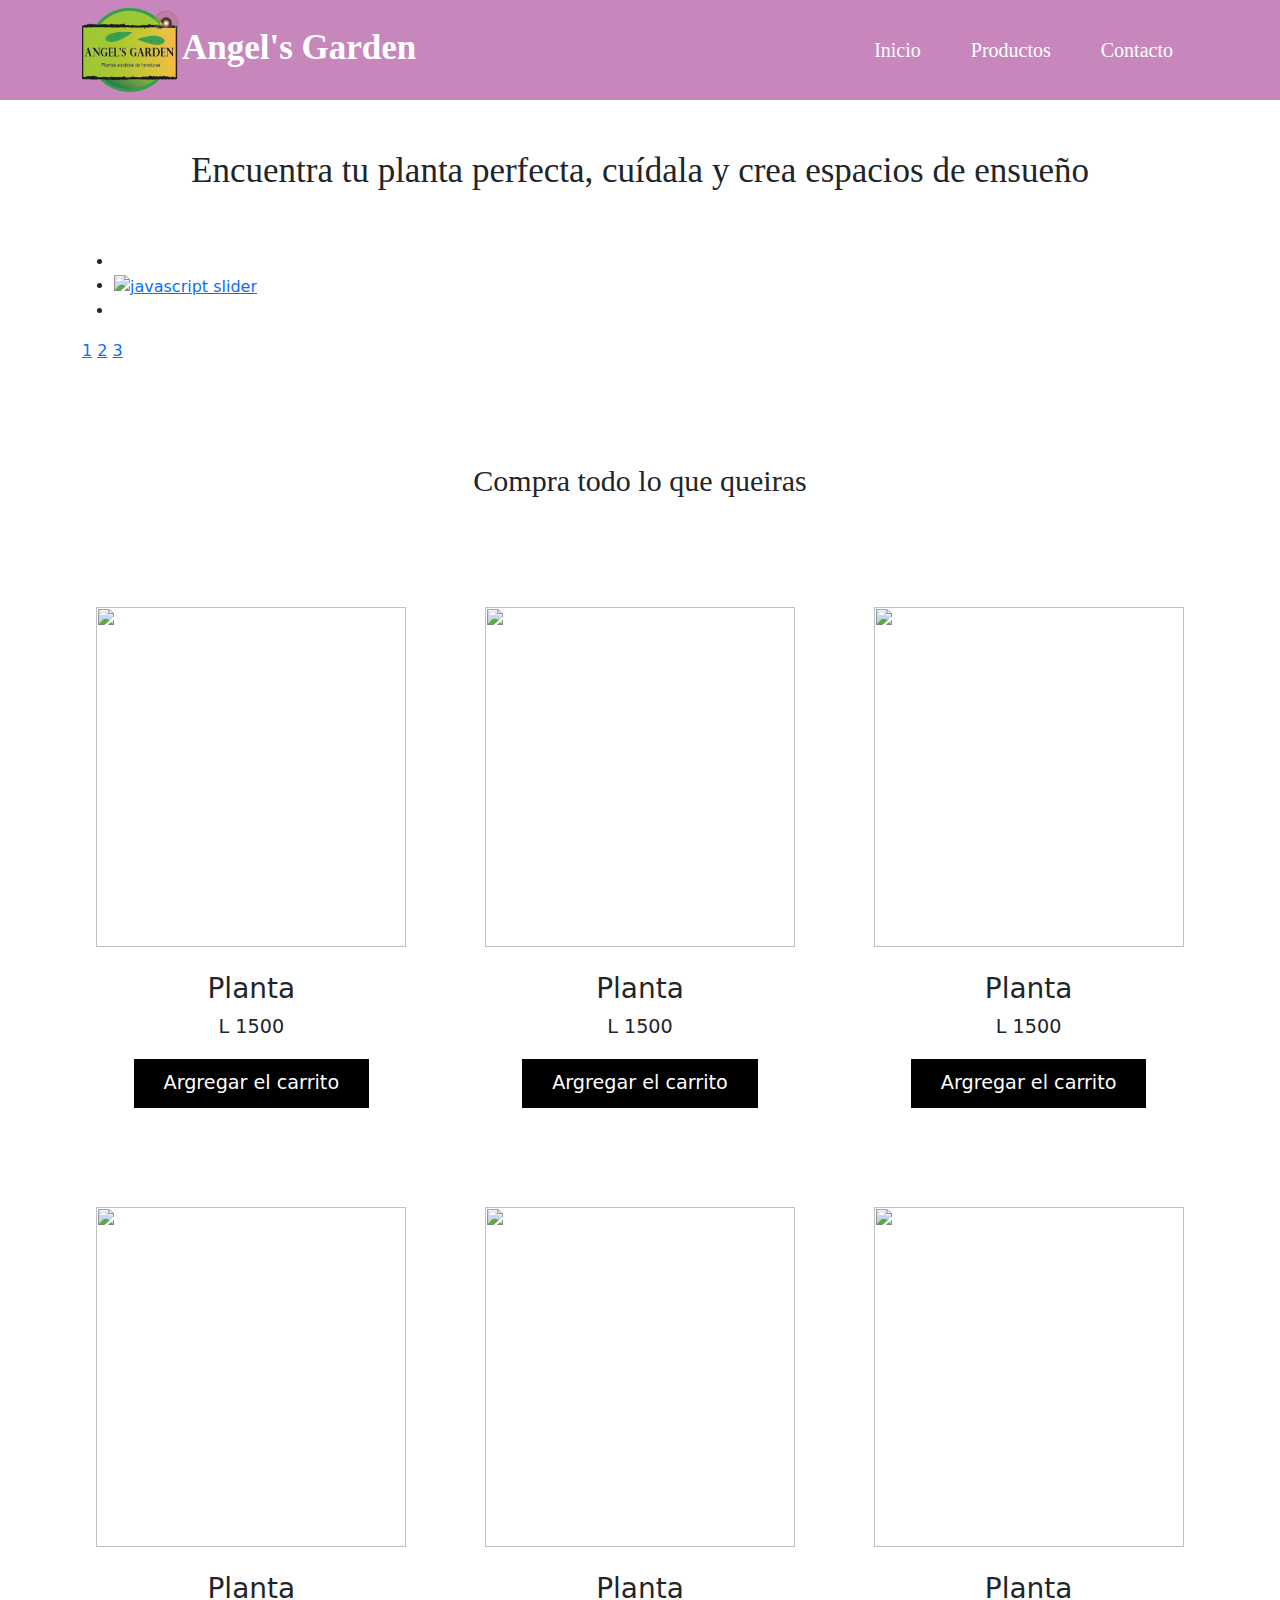
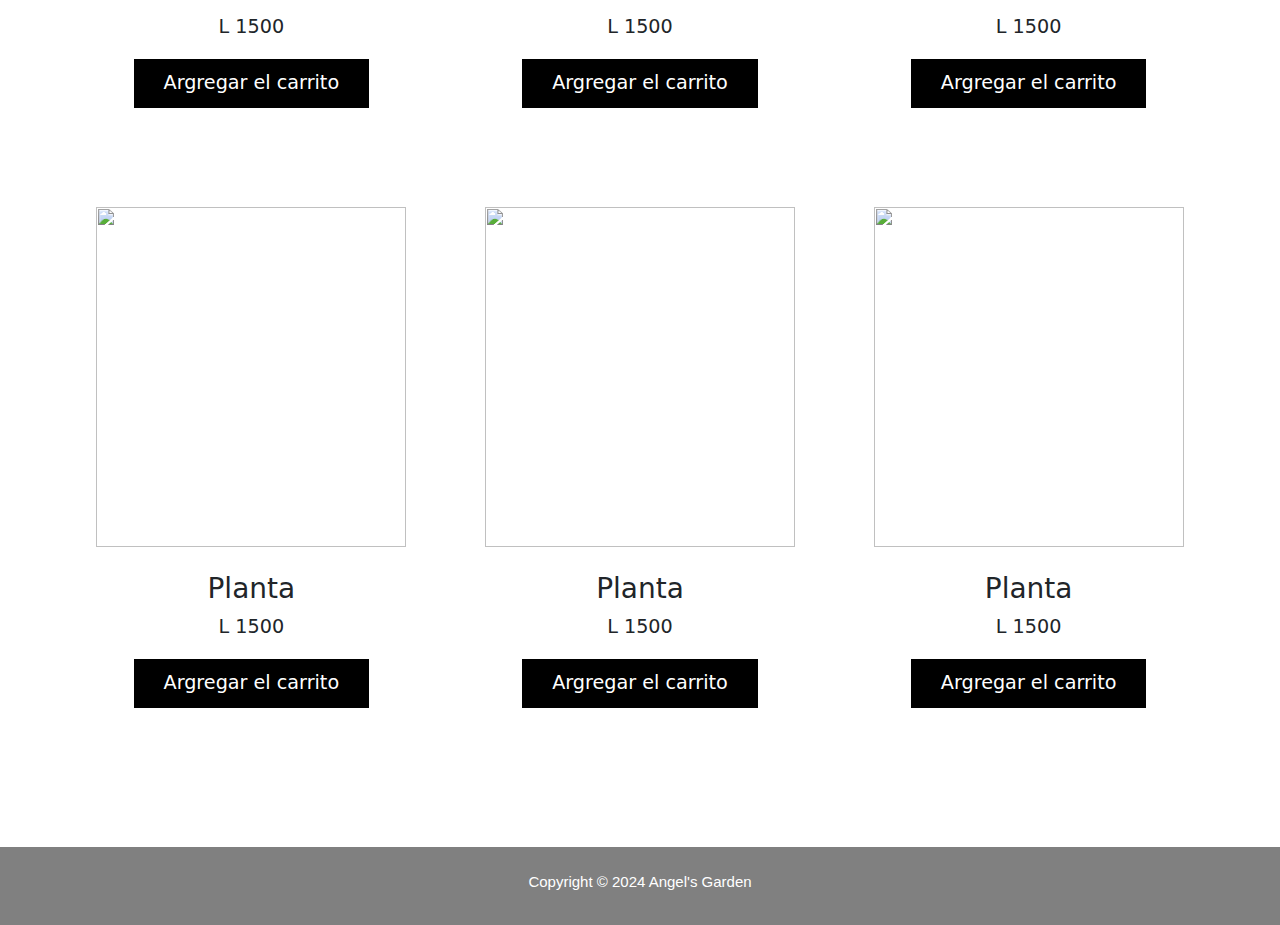
==== index.html @ 4929df72 "Add files via upload" ====
<!DOCTYPE html>
<html lang="es">
<head>
    <meta charset="UTF-8">
    <meta name="viewport" content="width=device-width, initial-scale=1.0">
    <title>Angel's Garden</title>
    <link rel="stylesheet" href="index.css">
    <link rel="stylesheet" href="nav-footer.css">
    <link rel="stylesheet" type="text/css" href="engine1/style.css" />
<script type="text/javascript" src="engine1/jquery.js"></script>
    <script src="https://kit.fontawesome.com/7fe4fda18a.js" crossorigin="anonymous"></script>
    <link href="https://cdn.jsdelivr.net/npm/bootstrap@5.3.3/dist/css/bootstrap.min.css" rel="stylesheet" integrity="sha384-QWTKZyjpPEjISv5WaRU9OFeRpok6YctnYmDr5pNlyT2bRjXh0JMhjY6hW+ALEwIH" crossorigin="anonymous">
</head>
<body>



    <nav class="navbar navbar-expand-lg  sticky-top">
        <div class="container-md">
             <a class="navbar-brand" href="index.html" style="font-weight: 700;">
            <div class="logo">
            <img src="Trabajo%20pr%C3%A1ctica%201%20(Logo).png" alt="" height="100px" width="115px">
            </div>
            <div class="logo1">
             Angel's Garden
            </div>
            </a>
        <button class="navbar-toggler" type="button" data-bs-toggle="collapse" data-bs-target="#navbarNavDropdown" aria-controls="navbarNavDropdown" aria-expanded="false" aria-label="Toggle navigation">
            <span class="navbar-toggler-icon"></span>
        </button>
        <div class="collapse navbar-collapse d-flex flex-row-reverse" id="navbarNavDropdown">
            <ul class="navbar-nav" >
            <li class="nav-item">
                <a class="nav-link active" aria-current="page" href="index.html">Inicio</a>
            </li>
            <li class="nav-item">
                <a class="nav-link active" href="product.html">Productos</a>
            </li>
            <li class="nav-item">
                <a class="nav-link active" href="Contacto.html">Contacto</a>
            </li>
            </ul>
        </div>
        </div>
    </nav>


    
    <div class="container">

        <div class="tittle">
            <h2>Encuentra tu planta perfecta, cuídala y crea espacios de ensueño</h2>
        </div>
        
        <div class="col">
            <div id="wowslider-container1">
                <div class="ws_images"><ul>
                        <li><img src="data1/images/collage.jpg" alt="" title="" id="wows1_0"/></li>
                        <li><a href="http://wowslider.net"><img src="data1/images/collage_2.jpg" alt="javascript slider" title="" id="wows1_1"/></a></li>
                        <li><img src="data1/images/collage_3.jpg" alt="" title="" id="wows1_2"/></li>
                    </ul></div>
                    <div class="ws_bullets"><div>
                        <a href="#" title=""><span><img src="data1/tooltips/collage.jpg" alt=""/>1</span></a>
                        <a href="#" title=""><span><img src="data1/tooltips/collage_2.jpg" alt=""/>2</span></a>
                        <a href="#" title=""><span><img src="data1/tooltips/collage_3.jpg" alt=""/>3</span></a>
                    </div></div><div class="ws_script" style="position:absolute;left:-99%"><a href="http://wowslider.net">jquery carousel slider</a> by WOWSlider.com v9.0</div>
                <div class="ws_shadow"></div>
                </div>	
                <script type="text/javascript" src="engine1/wowslider.js"></script>
                <script type="text/javascript" src="engine1/script.js"></script>
        </div>
    </div>



    
                <div class="p">
                    <h2>Compra todo lo que queiras</h2>
                </div>
    
        <section class="AllProducts container" id="product">


        <div class="products_container">
            <div class="productCard">
                <div class="productImg">
                <img src="img/img-18.jpg" alt="">
            </div>
            <div class="productInfo">
                <h3 class="name">Planta</h3>
                <p class="price"><span>L </span>1500</p>
                <button class="addToKartBtn">Argregar el carrito</button>
            </div>
        </div>

        <div class="productCard">
            <div class="productImg">
            <img src="img/img-17.jpg" alt="">
        </div>
        <div class="productInfo">
            <h3 class="name">Planta</h3>
            <p class="price"><span>L </span>1500</p>
            <button class="addToKartBtn">Argregar el carrito</button>
        </div>
    </div>

    <div class="productCard">
        <div class="productImg">
        <img src="img/img-1.jpg" alt="">
    </div>
    <div class="productInfo">
        <h3 class="name">Planta</h3>
        <p class="price"><span>L </span>1500</p>
        <button class="addToKartBtn">Argregar el carrito</button>
    </div>
</div>

<div class="productCard">
    <div class="productImg">
    <img src="img/img-14.jpg" alt="">
</div>
<div class="productInfo">
    <h3 class="name">Planta</h3>
    <p class="price"><span>L </span>1500</p>
    <button class="addToKartBtn">Argregar el carrito</button>
</div>
</div>

<div class="productCard">
    <div class="productImg">
    <img src="img/img-9.jpg" alt="">
</div>
<div class="productInfo">
    <h3 class="name">Planta</h3>
    <p class="price"><span>L </span>1500</p>
    <button class="addToKartBtn">Argregar el carrito</button>
</div>
</div>

<div class="productCard">
    <div class="productImg">
    <img src="img/img-16.jpg" alt="">
</div>
<div class="productInfo">
    <h3 class="name">Planta</h3>
    <p class="price"><span>L </span>1500</p>
    <button class="addToKartBtn">Argregar el carrito</button>
</div>
</div> 

<div class="productCard">
    <div class="productImg">
    <img src="img/img-13.jpg" alt="">
</div>
<div class="productInfo">
    <h3 class="name">Planta</h3>
    <p class="price"><span>L </span>1500</p>
    <button class="addToKartBtn">Argregar el carrito</button>
</div>
</div> 

<div class="productCard">
    <div class="productImg">
    <img src="img/img-11.jpg" alt="">
</div>
<div class="productInfo">
    <h3 class="name">Planta</h3>
    <p class="price"><span>L </span>1500</p>
    <button class="addToKartBtn">Argregar el carrito</button>
</div>
</div> 

<div class="productCard">
    <div class="productImg">
    <img src="img/img-20.jpg" alt="">
</div>
<div class="productInfo">
    <h3 class="name">Planta</h3>
    <p class="price"><span>L </span>1500</p>
    <button class="addToKartBtn">Argregar el carrito</button>
</div>
</div> 


    </div>




        


    
</section>





<footer>
        <div class="foo">
            <h2 class="foo-tiitle">
                Copyright © 2024 Angel's Garden</h2>
        </div>
</footer>

    <script src="https://cdn.jsdelivr.net/npm/bootstrap@5.3.3/dist/js/bootstrap.bundle.min.js" integrity="sha384-YvpcrYf0tY3lHB60NNkmXc5s9fDVZLESaAA55NDzOxhy9GkcIdslK1eN7N6jIeHz" crossorigin="anonymous"></script>
</body>
</html>
---- index.css ----
*{
    padding: 0;
    margin: 0;
    box-sizing: border-box;
}

.container{
    display: block;
    align-items: center;
    justify-content: center;
}

.col{
    margin-top: 50px;
}

.p{
    display: flex;
    justify-content: center;
    align-items: center;
    margin-top: 100px;
}

.p h2{
    font-family:'Times New Roman', Times, serif;
    font-size: 30px;
}

.tittle{
    display: flex;
    justify-content: center;
    align-items: center;
    margin-top: 50px;
}

.tittle  h2{
    font-family:'Times New Roman', Times, serif;
    font-size: 35px;
}

.AllProdcuts{
    padding-bottom: 200px;
}

.AllProdcuts h2{
    display: block;
    text-align: center;
    padding: 30px;
}

.products_container{
    display: flex;
    margin-top: 90px;
    margin-bottom: 50px;
    gap: 50px;
    flex-wrap: wrap;
    justify-content: space-around;
}

.products_container .productCard{
    width: 330px;
    height: 550px;

    flex-direction: column;
    overflow: hidden;
    cursor: pointer;
}

.products_container .productCard:hover{
    transform: scale(1,01);
}

.productCard .productImg{
    height: 360px;
}

.productCard .productImg img{
    width: 100%;
    height: 100%;
    padding: 10px;
    object-fit: contain;
}

.productCard .productInfo{
    height: 140px;
    width: 100%;
    background-color: white;
    padding: 15px;
    display: grid;
    place-items: center;
}

.productInfo .price{
    font-size: 1.2em;
}

.productInfo .addToKartBtn{
    font-size: 1.2em;
    padding: 10px 30px;
    background-color: black;
    border: white 1px solid;
    cursor: pointer;
    color: white;
    transition: 0.5s all ease;
}

.productInfo .addToKartBtn:hover{
    color: blue;
}

.logo{
    margin-bottom: 16px;
    width: 100px;
    float: left;
}

.logo1{
    margin-top: 30px;
}
---- nav-footer.css ----
nav{
    background: #c17bb6;
    height: 100px;
    opacity: .9;
}

.navbar-brand{
    color: white !important;
    font-size: 35px !important;
    font-family:'Times New Roman', Times, serif;
}

.nav-link{
    color: white !important;
    font-size: 20px !important;
    padding-left: 25px !important;
    padding-right: 25px !important;
    font-family:'Times New Roman', Times, serif;
    position: relative !important;
}

.nav-link::after{
    content: '';
    opacity: 0;
    transition: all 0.2s ease !important;
    height: 2px;
    width: 100%;
    background-color: greenyellow;
    position: absolute;
    bottom: 0;
    left: 0;
}

.nav-link:hover::after{
    opacity: 1;
    

}

footer{
    margin-top: 100px;
    padding: 20px;
    background-color: gray;
    font-family: Arial, Helvetica, sans-serif;
    margin-top: 100px    ;
}

.foo{
    display: flex;
    align-items: center;
    justify-content: center;
}
.foo-tiitle{
    color: white;
    font-size: 15px;
    display: flex;
    height: 5px;
    justify-content: center;
    font-family: Arial, Helvetica, sans-serif;
    align-items: center;
    padding: 15px;
}
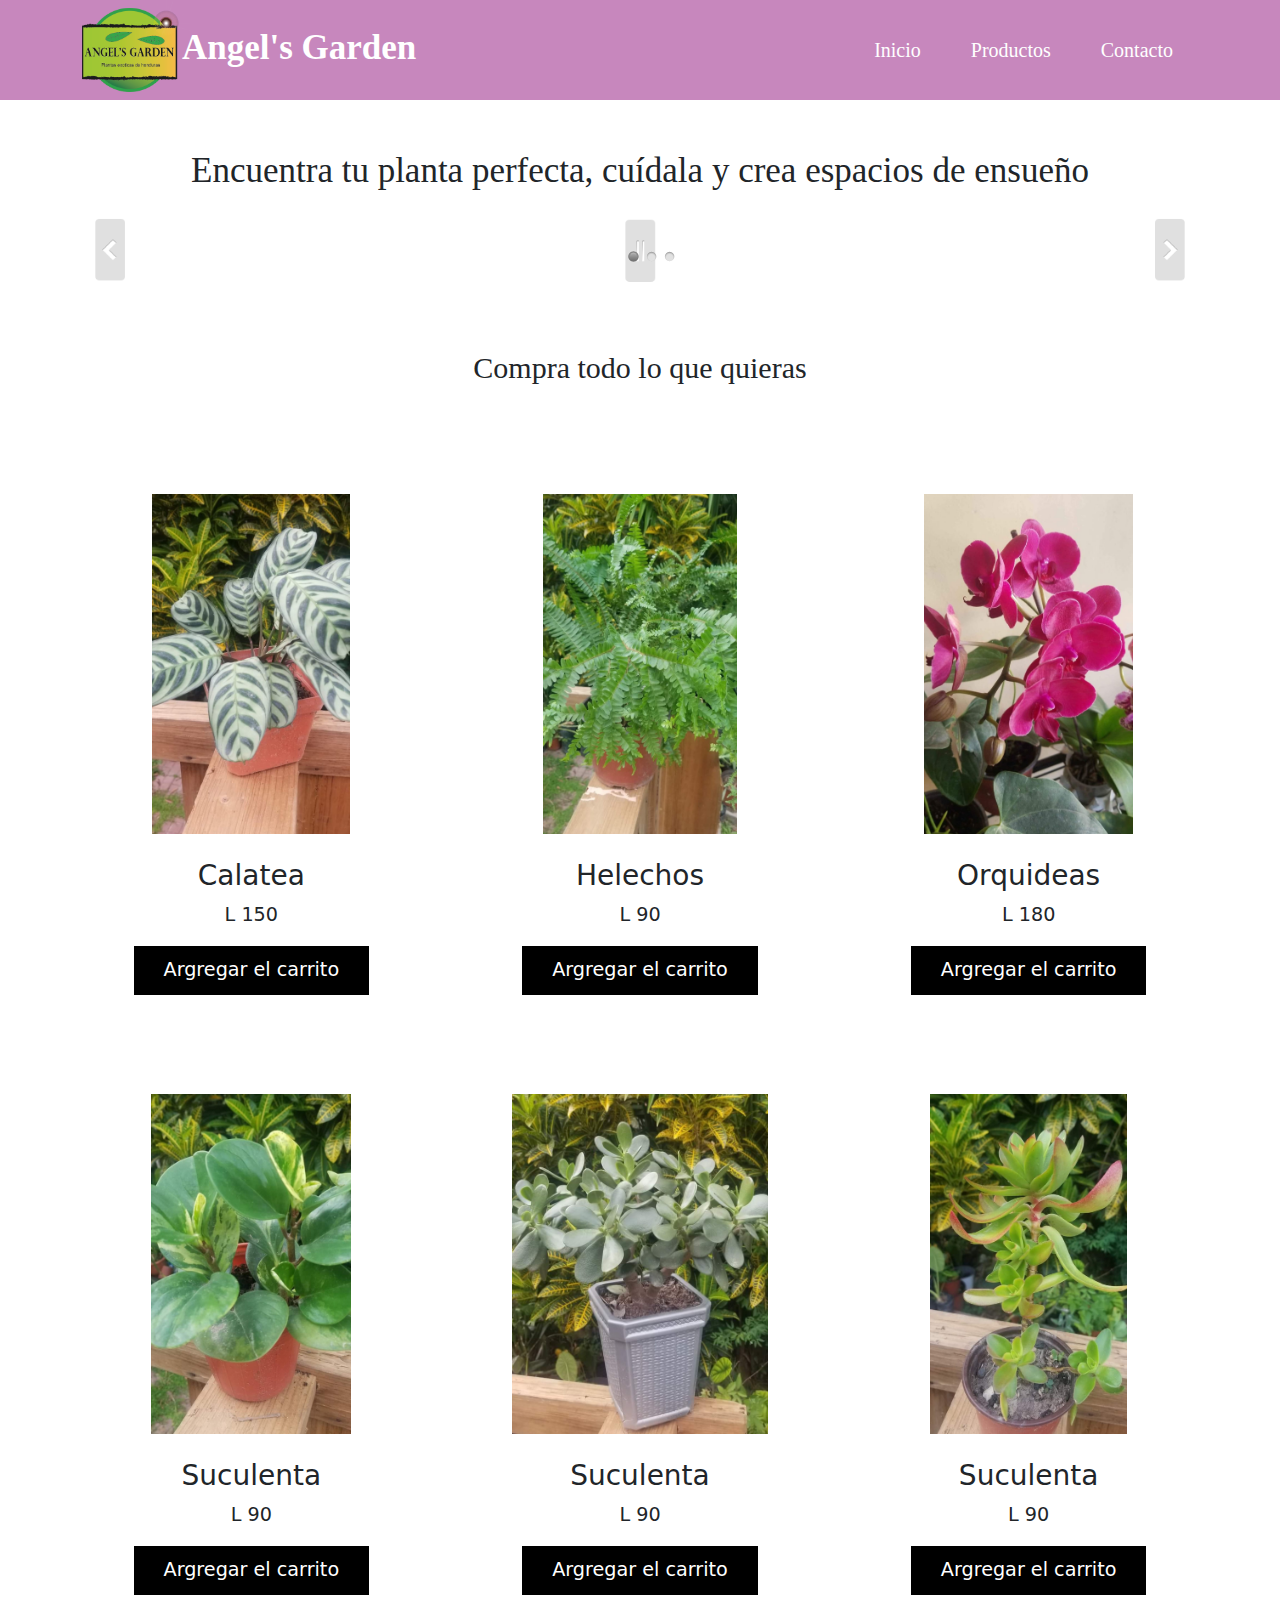
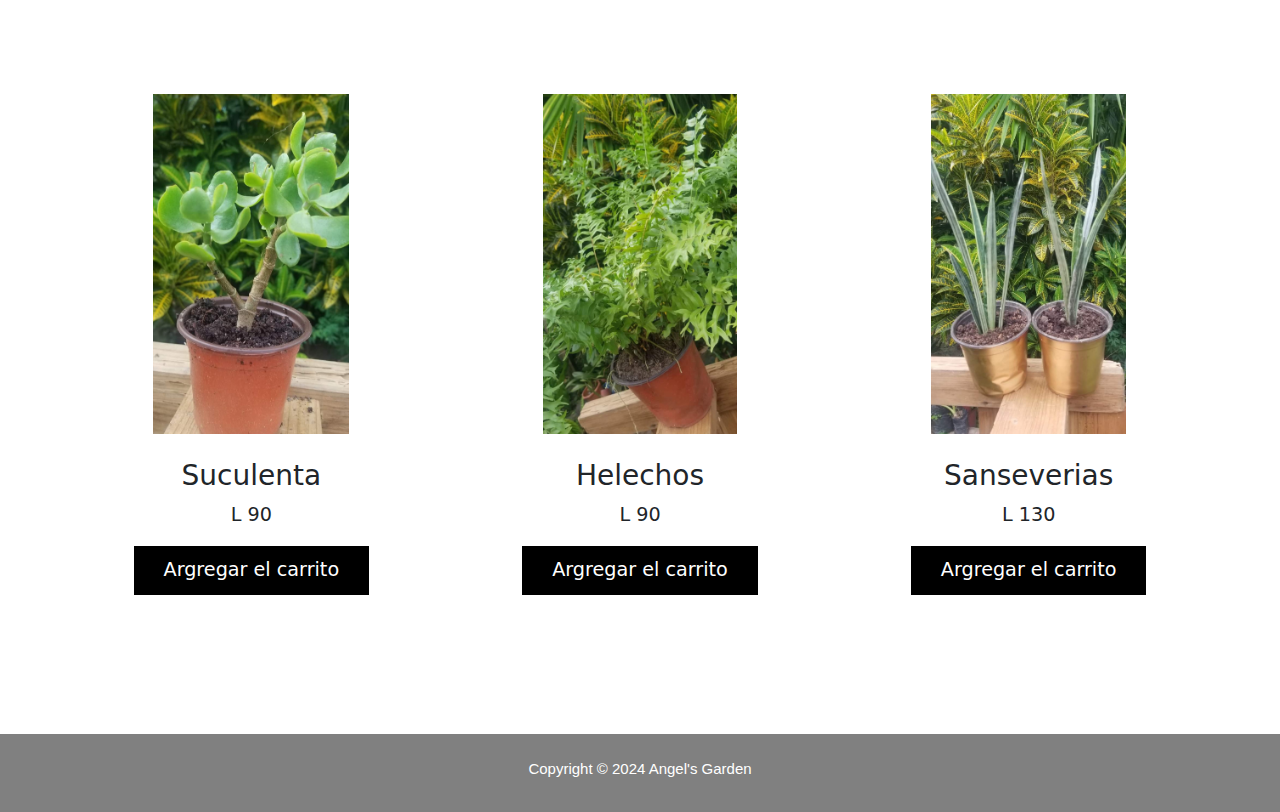
==== commit 7741b618: "Add files via upload" ====
--- a/index.html
+++ b/index.html
@@ -75,7 +75,7 @@
 
     
                 <div class="p">
-                    <h2>Compra todo lo que queiras</h2>
+                    <h2>Compra todo lo que quieras</h2>
                 </div>
     
         <section class="AllProducts container" id="product">
@@ -87,8 +87,8 @@
                 <img src="img/img-18.jpg" alt="">
             </div>
             <div class="productInfo">
-                <h3 class="name">Planta</h3>
-                <p class="price"><span>L </span>1500</p>
+                <h3 class="name">Calatea</h3>
+                <p class="price"><span>L </span>150</p>
                 <button class="addToKartBtn">Argregar el carrito</button>
             </div>
         </div>
@@ -98,8 +98,8 @@
             <img src="img/img-17.jpg" alt="">
         </div>
         <div class="productInfo">
-            <h3 class="name">Planta</h3>
-            <p class="price"><span>L </span>1500</p>
+            <h3 class="name">Helechos</h3>
+            <p class="price"><span>L </span>90</p>
             <button class="addToKartBtn">Argregar el carrito</button>
         </div>
     </div>
@@ -109,8 +109,8 @@
         <img src="img/img-1.jpg" alt="">
     </div>
     <div class="productInfo">
-        <h3 class="name">Planta</h3>
-        <p class="price"><span>L </span>1500</p>
+        <h3 class="name">Orquideas</h3>
+        <p class="price"><span>L </span>180</p>
         <button class="addToKartBtn">Argregar el carrito</button>
     </div>
 </div>
@@ -120,8 +120,8 @@
     <img src="img/img-14.jpg" alt="">
 </div>
 <div class="productInfo">
-    <h3 class="name">Planta</h3>
-    <p class="price"><span>L </span>1500</p>
+    <h3 class="name">Suculenta</h3>
+    <p class="price"><span>L </span>90</p>
     <button class="addToKartBtn">Argregar el carrito</button>
 </div>
 </div>
@@ -131,8 +131,8 @@
     <img src="img/img-9.jpg" alt="">
 </div>
 <div class="productInfo">
-    <h3 class="name">Planta</h3>
-    <p class="price"><span>L </span>1500</p>
+    <h3 class="name">Suculenta</h3>
+    <p class="price"><span>L </span>90</p>
     <button class="addToKartBtn">Argregar el carrito</button>
 </div>
 </div>
@@ -142,8 +142,8 @@
     <img src="img/img-16.jpg" alt="">
 </div>
 <div class="productInfo">
-    <h3 class="name">Planta</h3>
-    <p class="price"><span>L </span>1500</p>
+    <h3 class="name">Suculenta</h3>
+    <p class="price"><span>L </span>90</p>
     <button class="addToKartBtn">Argregar el carrito</button>
 </div>
 </div> 
@@ -153,8 +153,8 @@
     <img src="img/img-13.jpg" alt="">
 </div>
 <div class="productInfo">
-    <h3 class="name">Planta</h3>
-    <p class="price"><span>L </span>1500</p>
+    <h3 class="name">Suculenta</h3>
+    <p class="price"><span>L </span>90</p>
     <button class="addToKartBtn">Argregar el carrito</button>
 </div>
 </div> 
@@ -164,8 +164,8 @@
     <img src="img/img-11.jpg" alt="">
 </div>
 <div class="productInfo">
-    <h3 class="name">Planta</h3>
-    <p class="price"><span>L </span>1500</p>
+    <h3 class="name">Helechos</h3>
+    <p class="price"><span>L </span>90</p>
     <button class="addToKartBtn">Argregar el carrito</button>
 </div>
 </div> 
@@ -175,8 +175,8 @@
     <img src="img/img-20.jpg" alt="">
 </div>
 <div class="productInfo">
-    <h3 class="name">Planta</h3>
-    <p class="price"><span>L </span>1500</p>
+    <h3 class="name">Sanseverias</h3>
+    <p class="price"><span>L </span>130</p>
     <button class="addToKartBtn">Argregar el carrito</button>
 </div>
 </div> 
--- a/engine1/style.css
+++ b/engine1/style.css
@@ -0,0 +1,396 @@
+/*
+ *	generated by WOW Slider 9.0
+ *	template Quiet
+ */
+@import url(https://fonts.googleapis.com/css?family=Oranienbaum&subset=latin,latin-ext,cyrillic);
+#wowslider-container1 { 
+	display: table;
+	zoom: 1; 
+	position: relative;
+	width: 100%;
+	max-width: 1417px;
+	max-height:539px;
+	margin:0px auto 0px;
+	z-index:90;
+	text-align:left; /* reset align=center */
+	font-size: 10px;
+	text-shadow: none; /* fix some user styles */
+
+	/* reset box-sizing (to boostrap friendly) */
+	-webkit-box-sizing: content-box;
+	-moz-box-sizing: content-box;
+	box-sizing: content-box; 
+}
+* html #wowslider-container1{ width:1417px }
+#wowslider-container1 .ws_images ul{
+	position:relative;
+	width: 10000%; 
+	height:100%;
+	left:0;
+	list-style:none;
+	margin:0;
+	padding:0;
+	border-spacing:0;
+	overflow: visible;
+	/*table-layout:fixed;*/
+}
+#wowslider-container1 .ws_images ul li{
+	position: relative;
+	width:1%;
+	height:100%;
+	line-height:0; /*opera*/
+	overflow: hidden;
+	float:left;
+	/*font-size:0;*/
+	padding:0 0 0 0 !important;
+	margin:0 0 0 0 !important;
+}
+
+#wowslider-container1 .ws_images{
+	position: relative;
+	left:0;
+	top:0;
+	height:100%;
+	max-height:539px;
+	max-width: 1417px;
+	vertical-align: top;
+	border:none;
+	overflow: hidden;
+}
+#wowslider-container1 .ws_images ul a{
+	width:100%;
+	height:100%;
+	max-height:539px;
+	display:block;
+	color:transparent;
+}
+#wowslider-container1 img{
+	max-width: none !important;
+}
+#wowslider-container1 .ws_images .ws_list img,
+#wowslider-container1 .ws_images > div > img{
+	width:100%;
+	border:none 0;
+	max-width: none;
+	padding:0;
+	margin:0;
+}
+#wowslider-container1 .ws_images > div > img {
+	max-height:539px;
+}
+
+#wowslider-container1 .ws_images iframe {
+	position: absolute;
+	z-index: -1;
+}
+
+#wowslider-container1 .ws-title > div {
+	display: inline-block !important;
+}
+
+#wowslider-container1 a{ 
+	text-decoration: none; 
+	outline: none; 
+	border: none; 
+}
+
+#wowslider-container1  .ws_bullets { 
+	float: left;
+	position:absolute;
+	z-index:70;
+}
+#wowslider-container1  .ws_bullets div{
+	position:relative;
+	float:left;
+	font-size: 0px;
+}
+/* compatibility with Joomla styles */
+#wowslider-container1  .ws_bullets a {
+	line-height: 0;
+}
+
+#wowslider-container1  .ws_script{
+	display:none;
+}
+#wowslider-container1 sound, 
+#wowslider-container1 object{
+	position:absolute;
+}
+
+/* prevent some of users reset styles */
+#wowslider-container1 .ws_effect {
+	position: static;
+	width: 100%;
+	height: 100%;
+}
+
+#wowslider-container1 .ws_photoItem {
+	border: 2em solid #fff;
+	margin-left: -2em;
+	margin-top: -2em;
+}
+#wowslider-container1 .ws_cube_side {
+	background: #A6A5A9;
+}
+
+
+#wowslider-container1.ws_gestures {
+	cursor: -webkit-grab;
+	cursor: -moz-grab;
+	cursor: url("[data-uri]"), move;
+}
+#wowslider-container1.ws_gestures.ws_grabbing {
+	cursor: -webkit-grabbing;
+	cursor: -moz-grabbing;
+	cursor: url("[data-uri]"), move;
+}
+
+/* hide controls when video start play */
+#wowslider-container1.ws_video_playing .ws_bullets,
+#wowslider-container1.ws_video_playing .ws_fullscreen,
+#wowslider-container1.ws_video_playing .ws_next,
+#wowslider-container1.ws_video_playing .ws_prev {
+	display: none;
+}
+
+
+/* youtube/vimeo buttons */
+#wowslider-container1 .ws_video_btn {
+	position: absolute;
+	display: none;
+	cursor: pointer;
+	top: 0;
+	left: 0;
+	width: 100%;
+	height: 100%;
+	z-index: 55;
+}
+#wowslider-container1 .ws_video_btn.ws_youtube,
+#wowslider-container1 .ws_video_btn.ws_vimeo {
+	display: block;
+}
+#wowslider-container1 .ws_video_btn div {
+	position: absolute;
+	background-image: url(./playvideo.png);
+	background-size: 200%;
+	top: 50%;
+	left: 50%;
+	width: 7em;
+	height: 5em;
+	margin-left: -3.5em;
+	margin-top: -2.5em;
+}
+#wowslider-container1 .ws_video_btn.ws_youtube div {
+	background-position: 0 0;
+}
+#wowslider-container1 .ws_video_btn.ws_youtube:hover div {
+	background-position: 100% 0;
+}
+#wowslider-container1 .ws_video_btn.ws_vimeo div {
+	background-position: 0 100%;
+}
+#wowslider-container1 .ws_video_btn.ws_vimeo:hover div {
+	background-position: 100% 100%;
+}
+
+#wowslider-container1 .ws_playpause.ws_hide {
+	display: none !important;
+}
+#wowslider-container1  .ws_bullets { 
+	padding: 10px; 
+}
+#wowslider-container1 .ws_bullets a { 
+	width:15px;
+	height:15px;
+	background: url(./bullet.png) left top;
+	float: left; 
+	text-indent: -4000px; 
+	position:relative;
+	margin-left:3px;
+	color:transparent;
+}
+#wowslider-container1 .ws_bullets a:hover{
+	background-position: 0 50%;
+}
+#wowslider-container1 .ws_bullets a.ws_selbull{
+	background-position: 0 100%;
+}
+#wowslider-container1 a.ws_next, #wowslider-container1 a.ws_prev {
+	background-size: 200%;
+
+	position:absolute;
+	top:50%;
+	margin-top:-5em;
+	z-index:60;
+	height: 10em;
+	width: 6em;
+	background-image: url(./arrows.png);
+}
+#wowslider-container1 a.ws_next{
+	background-position: 100% 0;
+	right:0;
+}
+#wowslider-container1 a.ws_prev {
+	left:0;
+	background-position: 0 0; 
+}
+
+/*playpause*/
+#wowslider-container1 .ws_playpause {
+    width: 4.4em;
+    height: 10em;
+    position: absolute;
+    top: 50%;
+    left: 50%;
+    margin-left: -2.2em;
+    margin-top: -5em;
+    z-index: 59;
+}
+
+#wowslider-container1 .ws_pause {
+	background-size: 100%;
+    background-image: url(./pause.png);
+}
+
+#wowslider-container1 .ws_play {
+	background-size: 100%;
+    background-image: url(./play.png);
+}
+
+#wowslider-container1 .ws_pause:hover, #wowslider-container1 .ws_play:hover {
+    background-position: 100% 100% !important;
+}/* bottom center */
+#wowslider-container1  .ws_bullets {
+    bottom:-24px;
+	left:50%;
+}
+#wowslider-container1  .ws_bullets div{
+	left:-50%;
+}
+#wowslider-container1 .ws_bullets .ws_bulframe {
+	bottom: 20px;
+}
+#wowslider-container1 .ws-title{
+	position:absolute;
+	display:block;
+	font: 3em 'Oranienbaum', Georgia, serif;
+	bottom: 10%;
+	left: 7%;
+	margin: 0.3em;
+	z-index: 50;
+	color: #000000;
+	text-shadow: 0.04em 0.04em 0.04em #BBBBBB;
+}
+#wowslider-container1 .ws-title div,#wowslider-container1 .ws-title span{
+	display:inline-block;
+	padding:0.5em;
+	background:#fff;
+	border-radius:0.25em;
+	-moz-border-radius:0.25em;
+	-webkit-border-radius:0.25em;
+	opacity:0.5;
+	filter:progid:DXImageTransform.Microsoft.Alpha(opacity=90);	
+}
+#wowslider-container1 .ws-title div{
+	display:block;
+	background:#666666;
+	margin-top:0.5em;
+	font-size: 0.833em;
+	color: #FFFFFF;
+	opacity:0.8;
+	text-shadow: 0.05em 0.05em 0.05em #000000;
+	padding:0.4em;
+}
+#wowslider-container1 .ws-title span{
+	line-height: 1.5em;
+	padding:0.3em;
+}#wowslider-container1 .ws_images > ul{
+	animation: wsBasic 9s infinite;
+	-moz-animation: wsBasic 9s infinite;
+	-webkit-animation: wsBasic 9s infinite;
+}
+@keyframes wsBasic{0%{left:-0%} 16.67%{left:-0%} 33.33%{left:-100%} 50%{left:-100%} 66.67%{left:-200%} 83.33%{left:-200%} }
+@-moz-keyframes wsBasic{0%{left:-0%} 16.67%{left:-0%} 33.33%{left:-100%} 50%{left:-100%} 66.67%{left:-200%} 83.33%{left:-200%} }
+@-webkit-keyframes wsBasic{0%{left:-0%} 16.67%{left:-0%} 33.33%{left:-100%} 50%{left:-100%} 66.67%{left:-200%} 83.33%{left:-200%} }
+
+#wowslider-container1 .ws_shadow{
+	background: url(./shadow.png) left 100%;
+	background-repeat: no-repeat;
+	background-size:100%;
+	position: absolute;
+	left:0%;
+	top:100%;
+	width:100%;
+	height:20%;
+	z-index:-1;
+}
+* html #wowslider-container1 .ws_shadow{/*ie6*/
+	background:none;
+	filter:progid:DXImageTransform.Microsoft.AlphaImageLoader( src='engine1/shadow.png', sizingMethod='scale');
+}
+*+html #wowslider-container1 .ws_shadow{/*ie7*/
+	background:none;
+	filter:progid:DXImageTransform.Microsoft.AlphaImageLoader( src='engine1/shadow.png', sizingMethod='scale');
+}
+#wowslider-container1 .ws_bullets  a img{
+	text-indent:0;
+	display:block;
+	bottom:15px;
+	left:-63px;
+	visibility:hidden;
+	position:absolute;
+    -moz-box-shadow: 0 0 5px #999999;
+    box-shadow: 0 0 5px #999999;
+    border: 5px solid #FFFFFF;
+	max-width:none;
+}
+#wowslider-container1 .ws_bullets a:hover img{
+	visibility:visible;
+}
+
+#wowslider-container1 .ws_bulframe div div{
+	height:48px;
+	overflow:visible;
+	position:relative;
+}
+#wowslider-container1 .ws_bulframe div {
+	left:0;
+	overflow:hidden;
+	position:relative;
+	width:126px;
+	background-color:#FFFFFF;
+}
+#wowslider-container1  .ws_bullets .ws_bulframe{
+	display:none;
+	overflow:visible;
+	position:absolute;
+	cursor:pointer;
+    -moz-box-shadow: 0 0 5px #999999;
+    box-shadow: 0 0 5px #999999;
+    border: 5px solid #FFFFFF;
+}
+#wowslider-container1 .ws_bulframe span{
+	display:block;
+	position:absolute;
+	bottom:-11px;
+	margin-left:-5px;
+	left:63px;
+	background:url(./triangle.png);
+	width:15px;
+	height:6px;
+}#wowslider-container1 .ws_bulframe div div{
+	height: auto;
+}
+
+@media all and (max-width:760px) {
+	#wowslider-container1 .ws_fullscreen {
+		display: block;
+	}
+}
+@media all and (max-width:400px){
+	#wowslider-container1 .ws_controls,
+	#wowslider-container1 .ws_bullets,
+	#wowslider-container1 .ws_thumbs{
+		display: none
+	}
+}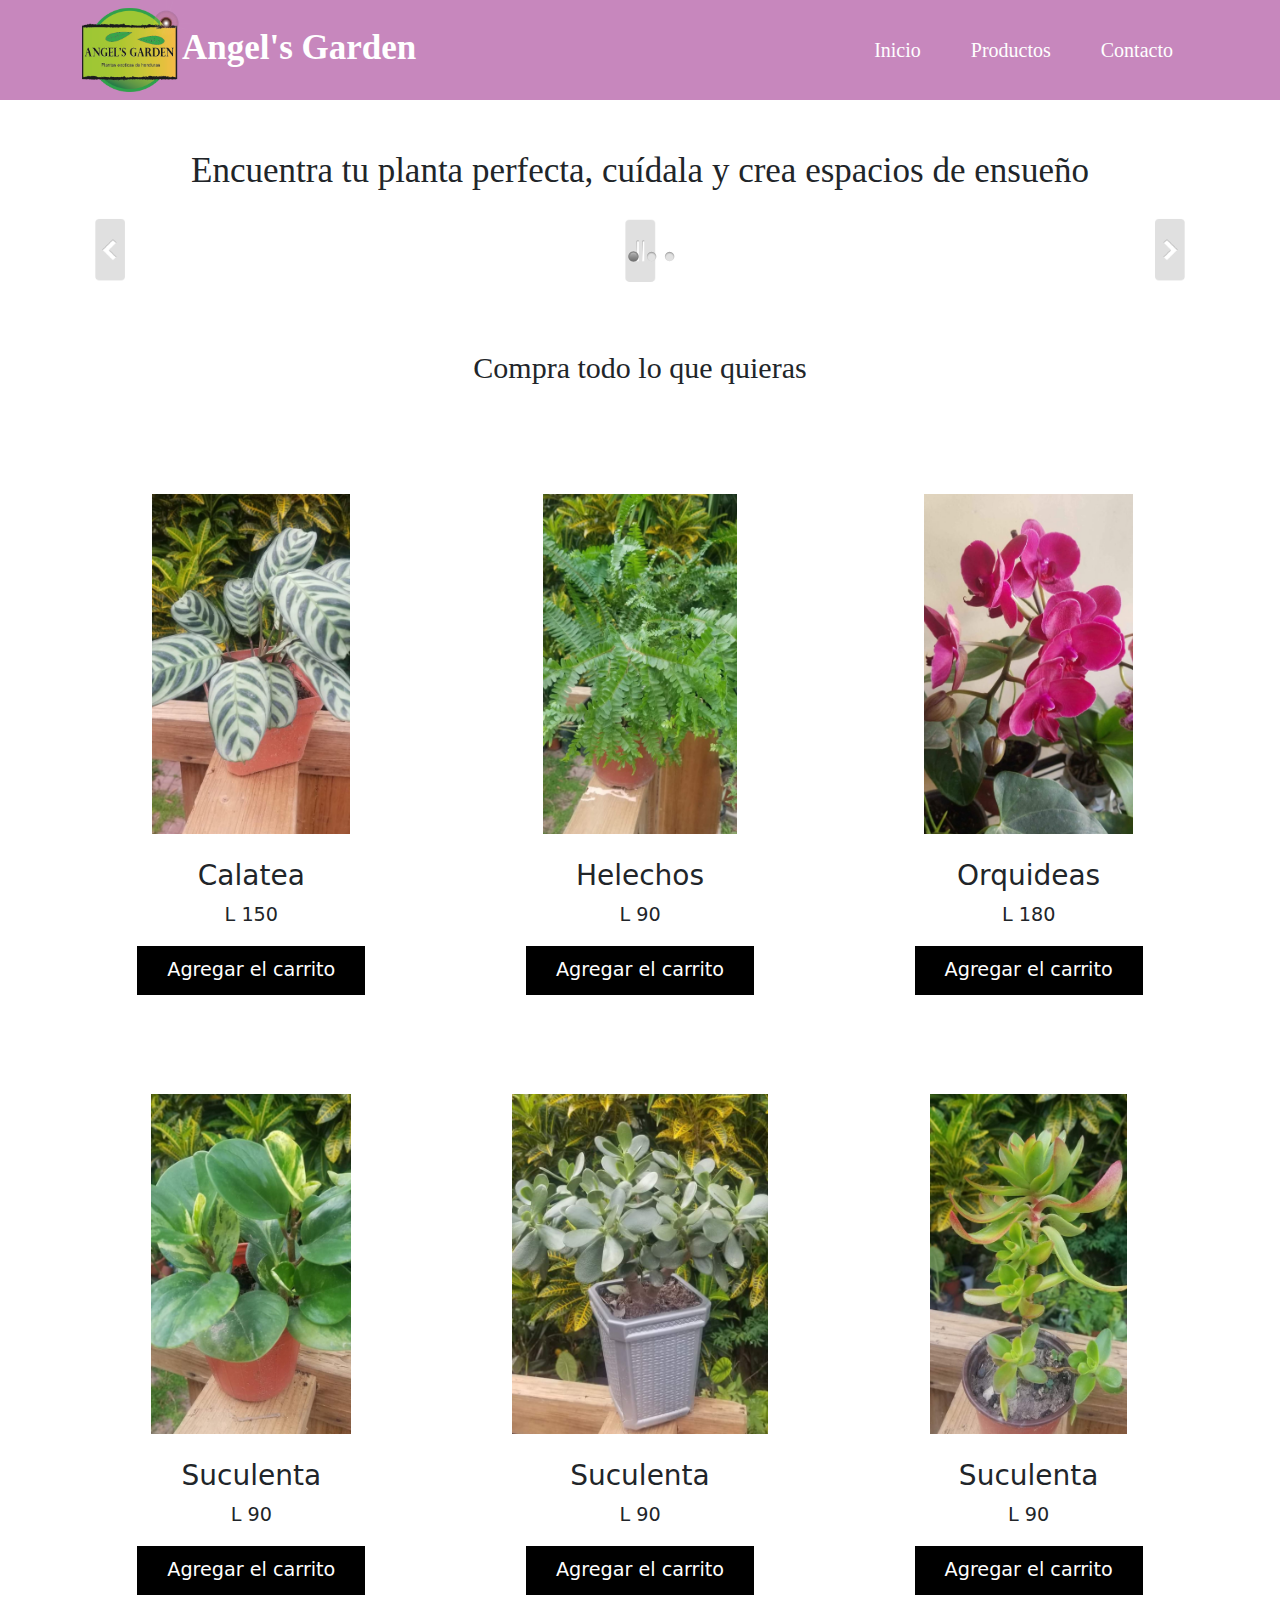
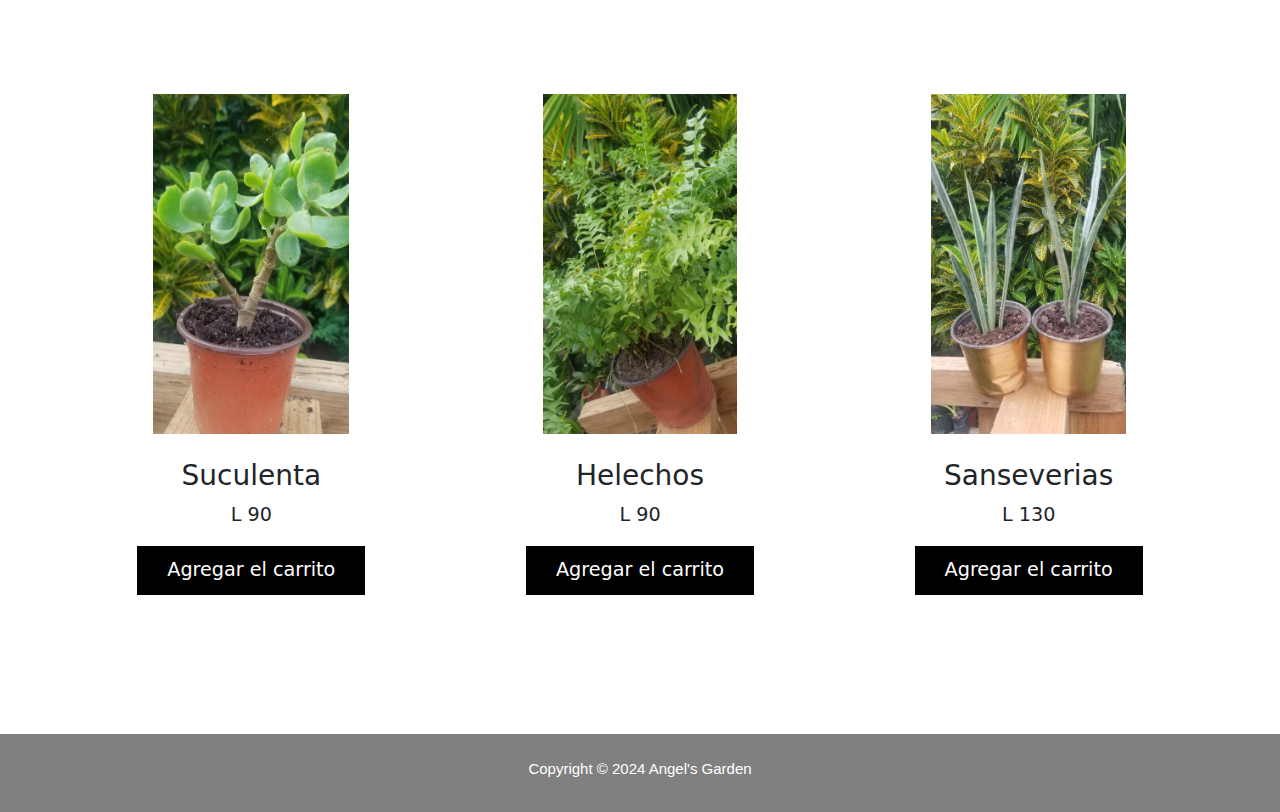
==== commit 2dcd6b11: "Add files via upload" ====
--- a/index.html
+++ b/index.html
@@ -89,7 +89,7 @@
             <div class="productInfo">
                 <h3 class="name">Calatea</h3>
                 <p class="price"><span>L </span>150</p>
-                <button class="addToKartBtn">Argregar el carrito</button>
+                <button class="addToKartBtn">Agregar el carrito</button>
             </div>
         </div>
 
@@ -100,7 +100,7 @@
         <div class="productInfo">
             <h3 class="name">Helechos</h3>
             <p class="price"><span>L </span>90</p>
-            <button class="addToKartBtn">Argregar el carrito</button>
+            <button class="addToKartBtn">Agregar el carrito</button>
         </div>
     </div>
 
@@ -111,7 +111,7 @@
     <div class="productInfo">
         <h3 class="name">Orquideas</h3>
         <p class="price"><span>L </span>180</p>
-        <button class="addToKartBtn">Argregar el carrito</button>
+        <button class="addToKartBtn">Agregar el carrito</button>
     </div>
 </div>
 
@@ -122,7 +122,7 @@
 <div class="productInfo">
     <h3 class="name">Suculenta</h3>
     <p class="price"><span>L </span>90</p>
-    <button class="addToKartBtn">Argregar el carrito</button>
+    <button class="addToKartBtn">Agregar el carrito</button>
 </div>
 </div>
 
@@ -133,7 +133,7 @@
 <div class="productInfo">
     <h3 class="name">Suculenta</h3>
     <p class="price"><span>L </span>90</p>
-    <button class="addToKartBtn">Argregar el carrito</button>
+    <button class="addToKartBtn">Agregar el carrito</button>
 </div>
 </div>
 
@@ -144,7 +144,7 @@
 <div class="productInfo">
     <h3 class="name">Suculenta</h3>
     <p class="price"><span>L </span>90</p>
-    <button class="addToKartBtn">Argregar el carrito</button>
+    <button class="addToKartBtn">Agregar el carrito</button>
 </div>
 </div> 
 
@@ -155,7 +155,7 @@
 <div class="productInfo">
     <h3 class="name">Suculenta</h3>
     <p class="price"><span>L </span>90</p>
-    <button class="addToKartBtn">Argregar el carrito</button>
+    <button class="addToKartBtn">Agregar el carrito</button>
 </div>
 </div> 
 
@@ -166,7 +166,7 @@
 <div class="productInfo">
     <h3 class="name">Helechos</h3>
     <p class="price"><span>L </span>90</p>
-    <button class="addToKartBtn">Argregar el carrito</button>
+    <button class="addToKartBtn">Agregar el carrito</button>
 </div>
 </div> 
 
@@ -177,7 +177,7 @@
 <div class="productInfo">
     <h3 class="name">Sanseverias</h3>
     <p class="price"><span>L </span>130</p>
-    <button class="addToKartBtn">Argregar el carrito</button>
+    <button class="addToKartBtn">Agregar el carrito</button>
 </div>
 </div> 
 
